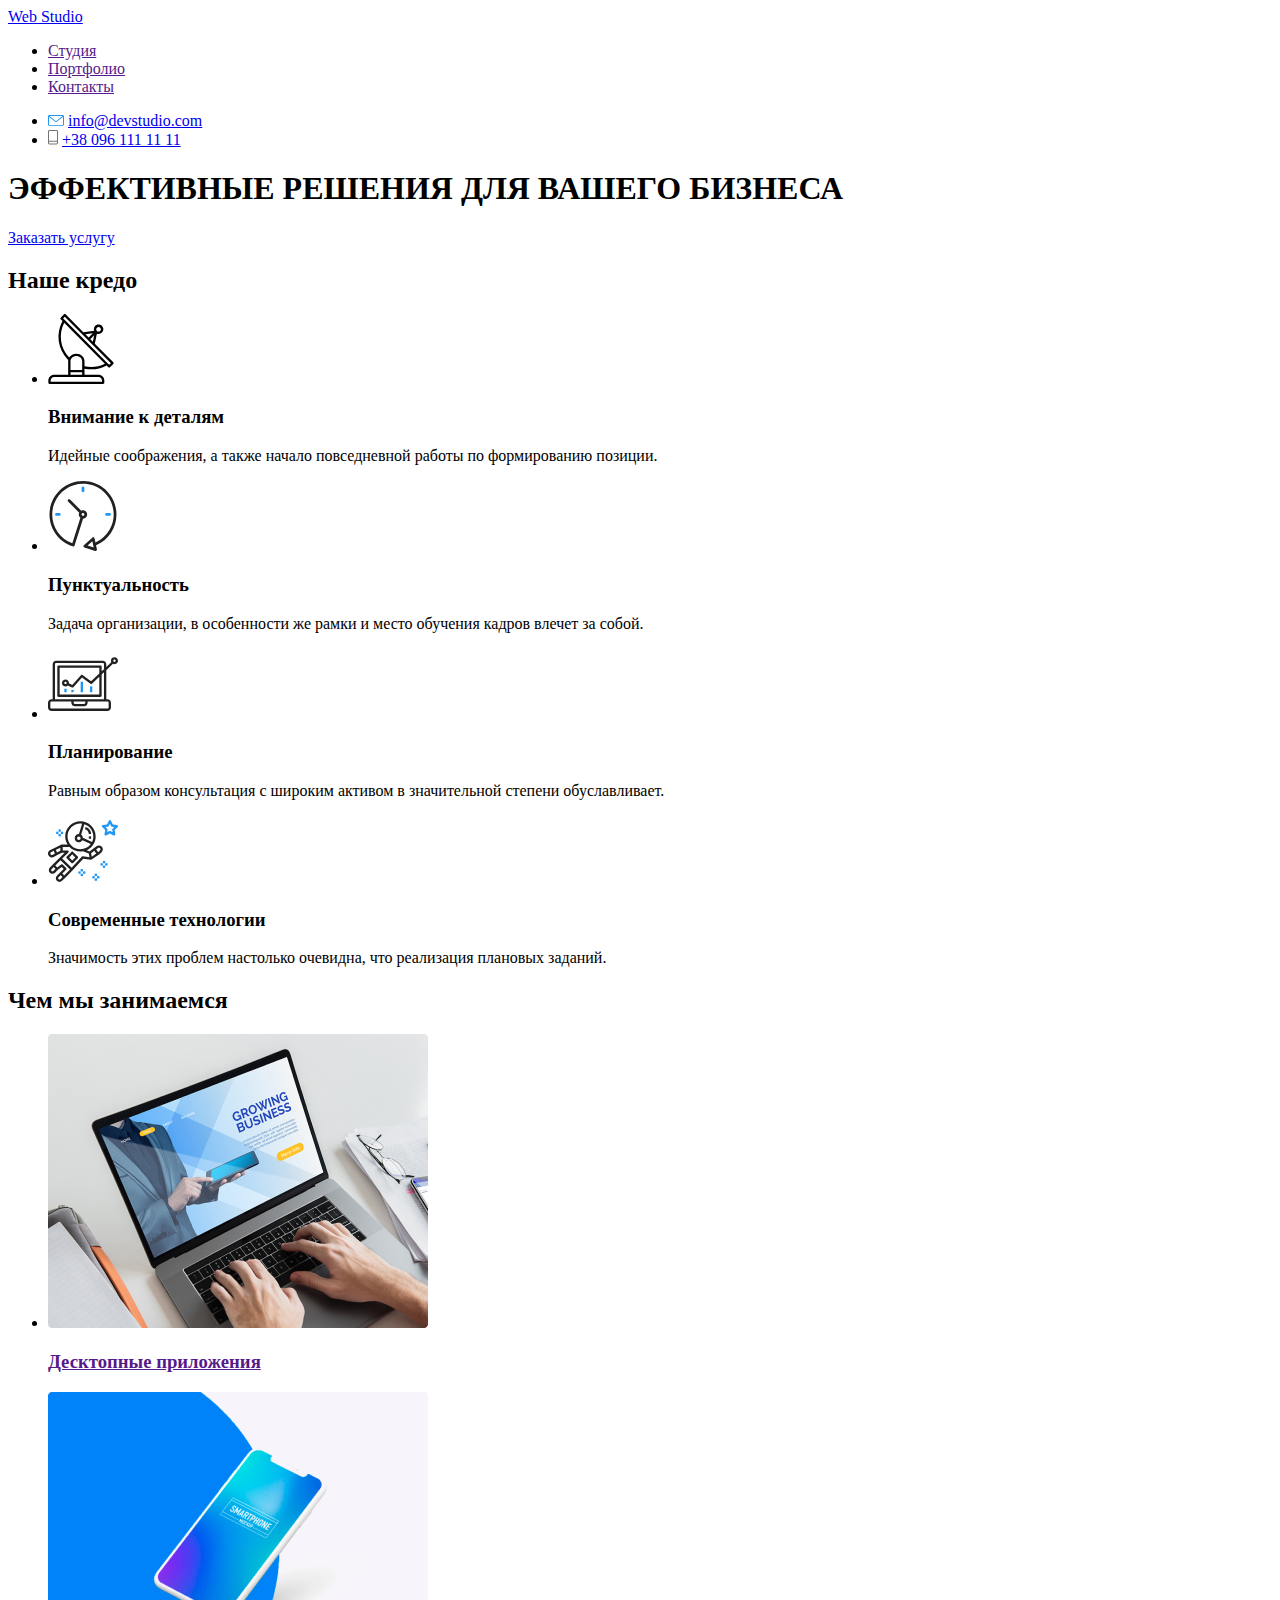
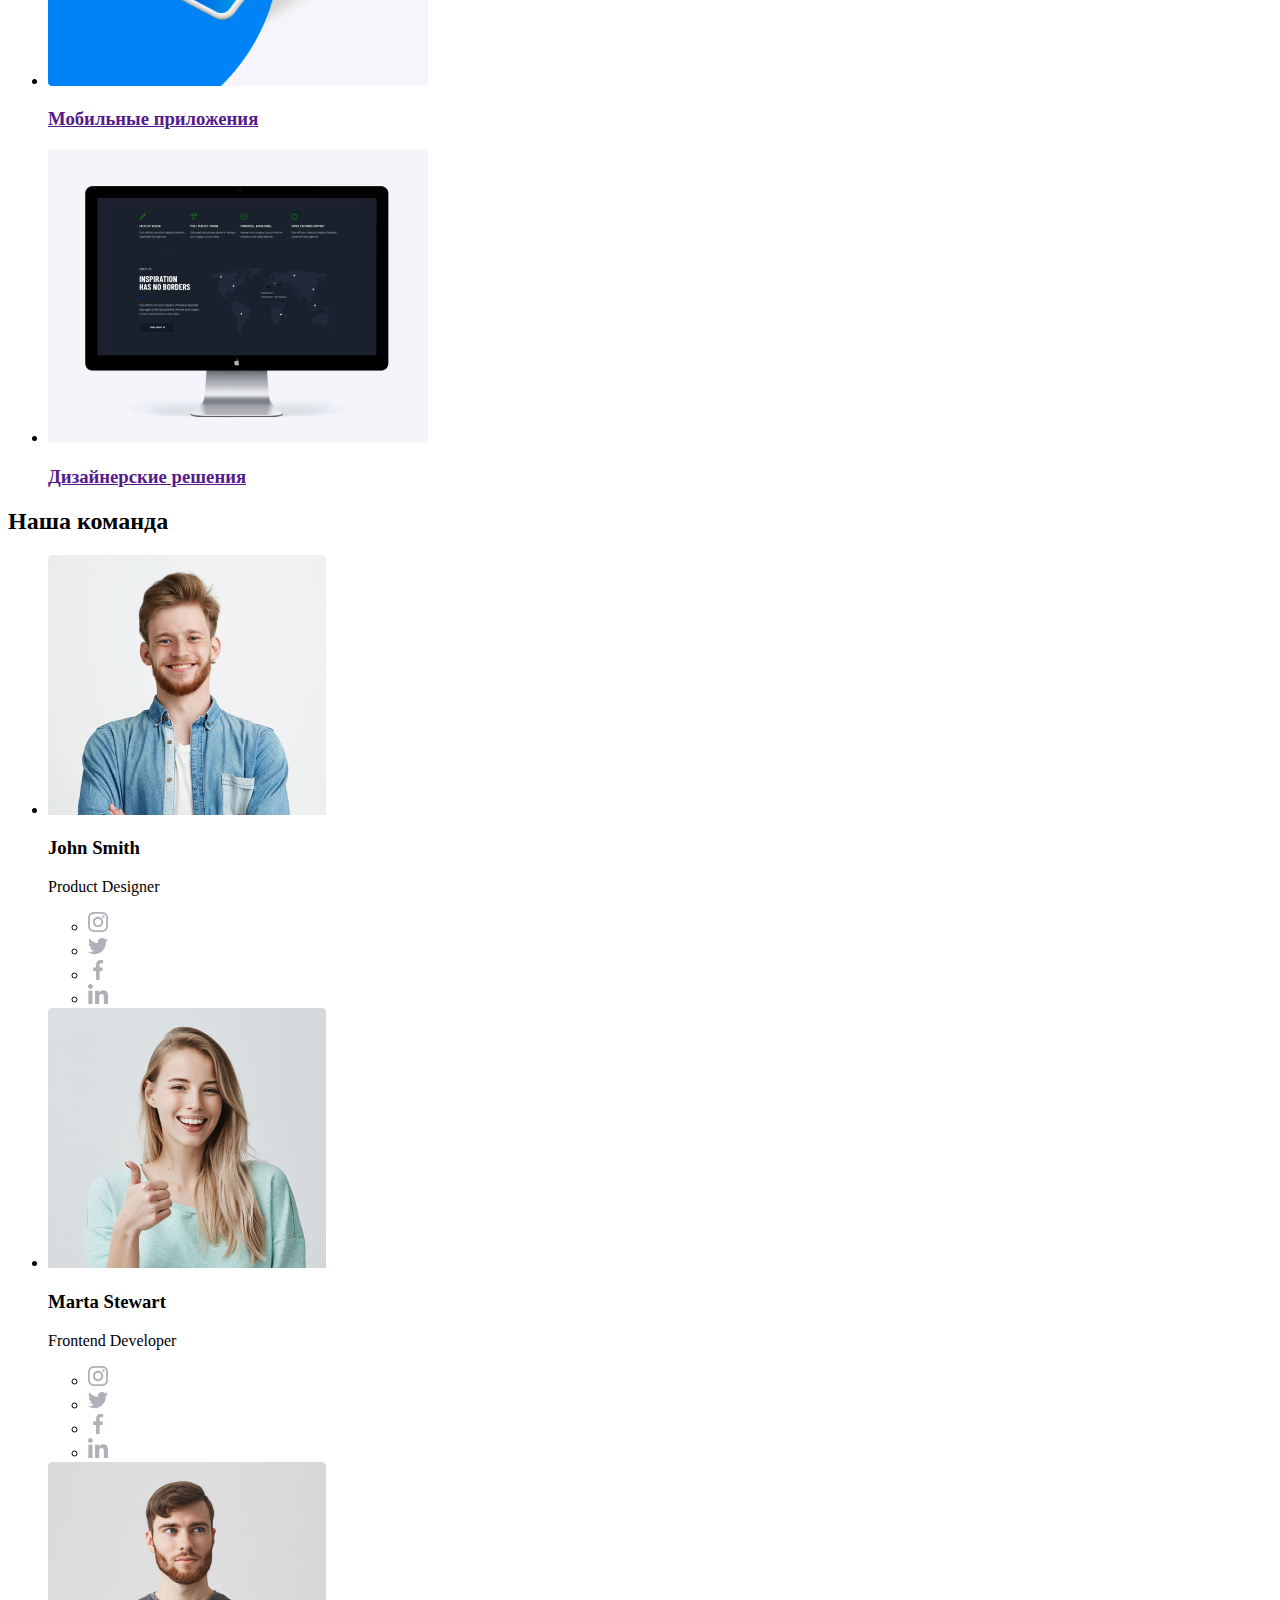
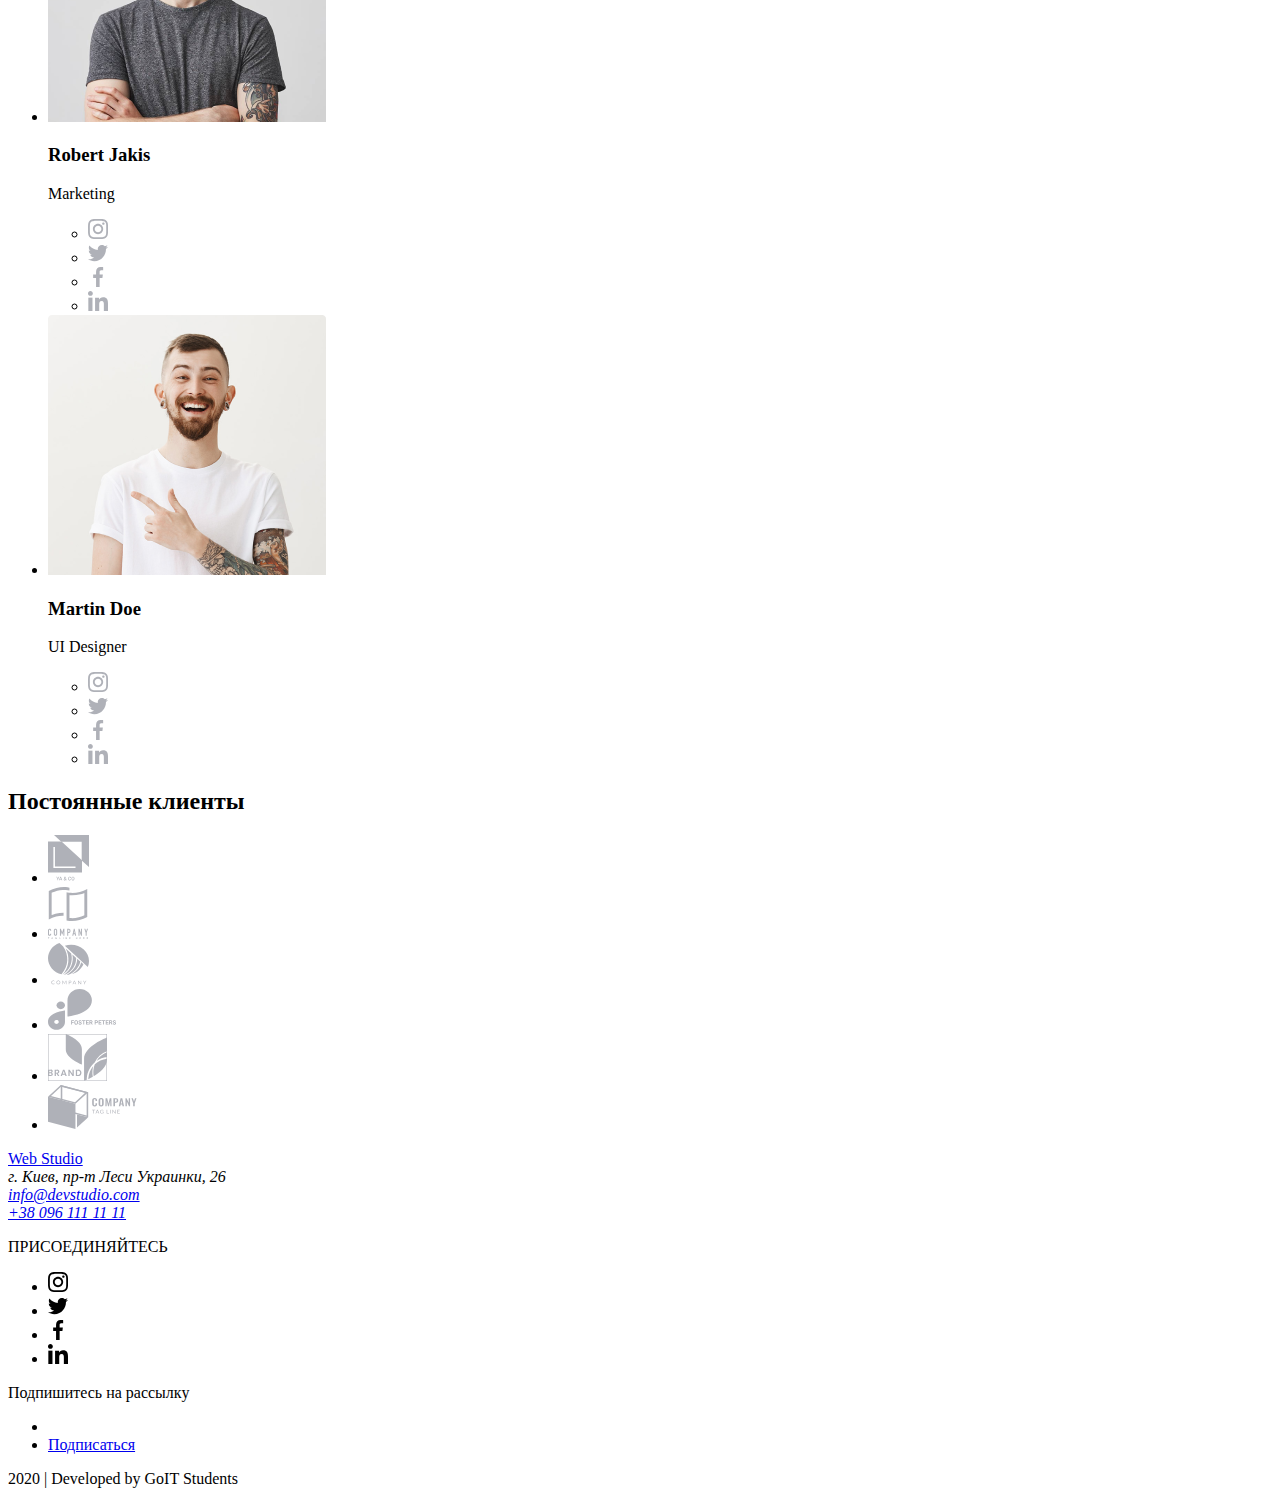
==== index.html @ c12b347f "Перенес hw-01 в hw-02" ====
<!DOCTYPE html>
<html lang="ru">
  <head>
    <meta charset="UTF-8" />
    <meta name="viewport" content="width=device-width, initial-scale=1.0" />
    <title>Document</title>
  </head>
  <body>
    <header>
      <nav>
        <a href="index.html">Web Studio</a>
        <ul>
          <li><a href="">Студия</a></li>
          <li><a href="">Портфолио</a></li>
          <li><a href="">Контакты</a></li>
        </ul>
      </nav>
      <ul>
        <li>
          <img src="./images/envelope(hover).svg" alt="иконка письма" />
          <a href="mailto:info@devstudio.com"> info@devstudio.com</a>
        </li>
        <li>
          <img src="./images/vector.svg" alt="иконка смартфона" />
          <a href="tel:+380961111111">+38 096 111 11 11</a>
        </li>
      </ul>
    </header>
    <main>
      <div>
        <section>
          <h1>ЭФФЕКТИВНЫЕ РЕШЕНИЯ ДЛЯ ВАШЕГО БИЗНЕСА</h1>
          <a href="https://google.com/">Заказать услугу</a>
        </section>
      </div>
      <section>
        <h2>Наше кредо</h2>
        <ul>
          <li>
            <img src="./images/antena.svg" alt="антена" />
            <h3>Внимание к деталям</h3>
            <p>
              Идейные соображения, а также начало повседневной работы по
              формированию позиции.
            </p>
          </li>
          <li>
            <img src="./images/clock1.svg" alt="часы" />
            <h3>Пунктуальность</h3>
            <p>
              Задача организации, в особенности же рамки и место обучения кадров
              влечет за собой.
            </p>
          </li>
          <li>
            <img src="./images/diagram1.svg" alt="компьютер" />
            <h3>Планирование</h3>
            <p>
              Равным образом консультация с широким активом в значительной
              степени обуславливает.
            </p>
          </li>
          <li>
            <img src="./images/astronaut1.svg" alt="астронавт" />
            <h3>Современные технологии</h3>
            <p>
              Значимость этих проблем настолько очевидна, что реализация
              плановых заданий.
            </p>
          </li>
        </ul>
      </section>
      <section>
        <h2>Чем мы занимаемся</h2>
        <ul>
          <li>
            <a href=""
              ><img src="./images/desktop.png" alt="Десктопные приложения" />
              <h3>Десктопные приложения</h3></a
            >
          </li>
          <li>
            <a href=""
              ><img src="./images/mobile.png" alt="Мобильные приложения" />
              <h3>Мобильные приложения</h3></a
            >
          </li>
          <li>
            <a href=""
              ><img src="./images/design.png" alt="Дизайнерские решения" />
              <h3>Дизайнерские решения</h3></a
            >
          </li>
        </ul>
      </section>
      <section>
        <h2>Наша команда</h2>
        <ul>
          <li>
            <img src="./images/JohnSmith.png" alt="John Smith" />
            <h3>John Smith</h3>
            <p>Product Designer</p>
            <ul>
              <li>
                <a href=""
                  ><img src="./images/sm/instagram1.svg" alt="instagram"
                /></a>
              </li>
              <li>
                <a href=""
                  ><img src="./images/sm/twitter1.svg" alt="twitter"
                /></a>
              </li>
              <li>
                <a href=""
                  ><img src="./images/sm/facebook1.svg" alt="facebook"
                /></a>
              </li>
              <li>
                <a href=""
                  ><img src="./images/sm/linkedin1.svg" alt="linkedin"
                /></a>
              </li>
            </ul>
          </li>
          <li>
            <img src="./images/MartaStewart.png" alt="Marta Stewart" />
            <h3>Marta Stewart</h3>
            <p>Frontend Developer</p>
            <ul>
              <li>
                <a href=""
                  ><img src="./images/sm/instagram1.svg" alt="instagram"
                /></a>
              </li>
              <li>
                <a href=""
                  ><img src="./images/sm/twitter1.svg" alt="twitter"
                /></a>
              </li>
              <li>
                <a href=""
                  ><img src="./images/sm/facebook1.svg" alt="facebook"
                /></a>
              </li>
              <li>
                <a href=""
                  ><img src="./images/sm/linkedin1.svg" alt="linkedin"
                /></a>
              </li>
            </ul>
          </li>
          <li>
            <img src="./images/RobertJakis.png" alt="Robert Jakis" />
            <h3>Robert Jakis</h3>
            <p>Marketing</p>
            <ul>
              <li>
                <a href=""
                  ><img src="./images/sm/instagram1.svg" alt="instagram"
                /></a>
              </li>
              <li>
                <a href=""
                  ><img src="./images/sm/twitter1.svg" alt="twitter"
                /></a>
              </li>
              <li>
                <a href=""
                  ><img src="./images/sm/facebook1.svg" alt="facebook"
                /></a>
              </li>
              <li>
                <a href=""
                  ><img src="./images/sm/linkedin1.svg" alt="linkedin"
                /></a>
              </li>
            </ul>
          </li>
          <li>
            <img src="./images/MartinDoe.png" alt="Martin Doe" />
            <h3>Martin Doe</h3>
            <p>UI Designer</p>
            <ul>
              <li>
                <a href=""
                  ><img src="./images/sm/instagram1.svg" alt="instagram"
                /></a>
              </li>
              <li>
                <a href=""
                  ><img src="./images/sm/twitter1.svg" alt="twitter"
                /></a>
              </li>
              <li>
                <a href=""
                  ><img src="./images/sm/facebook1.svg" alt="facebook"
                /></a>
              </li>
              <li>
                <a href=""
                  ><img src="./images/sm/linkedin1.svg" alt="linkedin"
                /></a>
              </li>
            </ul>
          </li>
        </ul>
      </section>
      <section>
        <h2>Постоянные клиенты</h2>
        <ul>
          <li>
            <a href=""
              ><img src="./images/clients/logo1.svg" alt="YA & CO"
            /></a>
          </li>
          <li>
            <a href=""
              ><img src="./images/clients/logo2.svg" alt="COMPANY"
            /></a>
          </li>
          <li>
            <a href=""
              ><img src="./images/clients/logo3.svg" alt="COMPANY 2"
            /></a>
          </li>
          <li>
            <a href=""
              ><img src="./images/clients/logo4.svg" alt="FOSTER PETERS"
            /></a>
          </li>
          <li>
            <a href=""><img src="./images/clients/logo5.svg" alt="BRAND" /></a>
          </li>
          <li>
            <a href=""
              ><img src="./images/clients/logo6.svg" alt="COMPANY 3"
            /></a>
          </li>
        </ul>
      </section>
    </main>
    <footer>
      <a href="index.html">Web Studio</a>
      <address>
        г. Киев, пр-т Леси Украинки, 26 <br />
        <a href="mailto:info@devstudio.com">info@devstudio.com </a><br />
        <a href="tel:+380961111111">+38 096 111 11 11</a>
      </address>

      <p>ПРИСОЕДИНЯЙТЕСЬ</p>
      <ul>
        <li>
          <a href=""
            ><img src="./images/sm/instagram2.svg" alt="instagram"
          /></a>
        </li>
        <li>
          <a href=""><img src="./images/sm/twitter2.svg" alt="twitter" /></a>
        </li>
        <li>
          <a href=""><img src="./images/sm/facebook2.svg" alt="facebook" /></a>
        </li>
        <li>
          <a href=""><img src="./images/sm/linkedin2.svg" alt="linkedin" /></a>
        </li>
      </ul>

      <p>Подпишитесь на рассылку</p>
      <ul>
        <li></li>
        <li><a href="https://google.com/">Подписаться</a></li>
      </ul>
      <p>2020 | Developed by GoIT Students</p>
    </footer>
  </body>
</html>
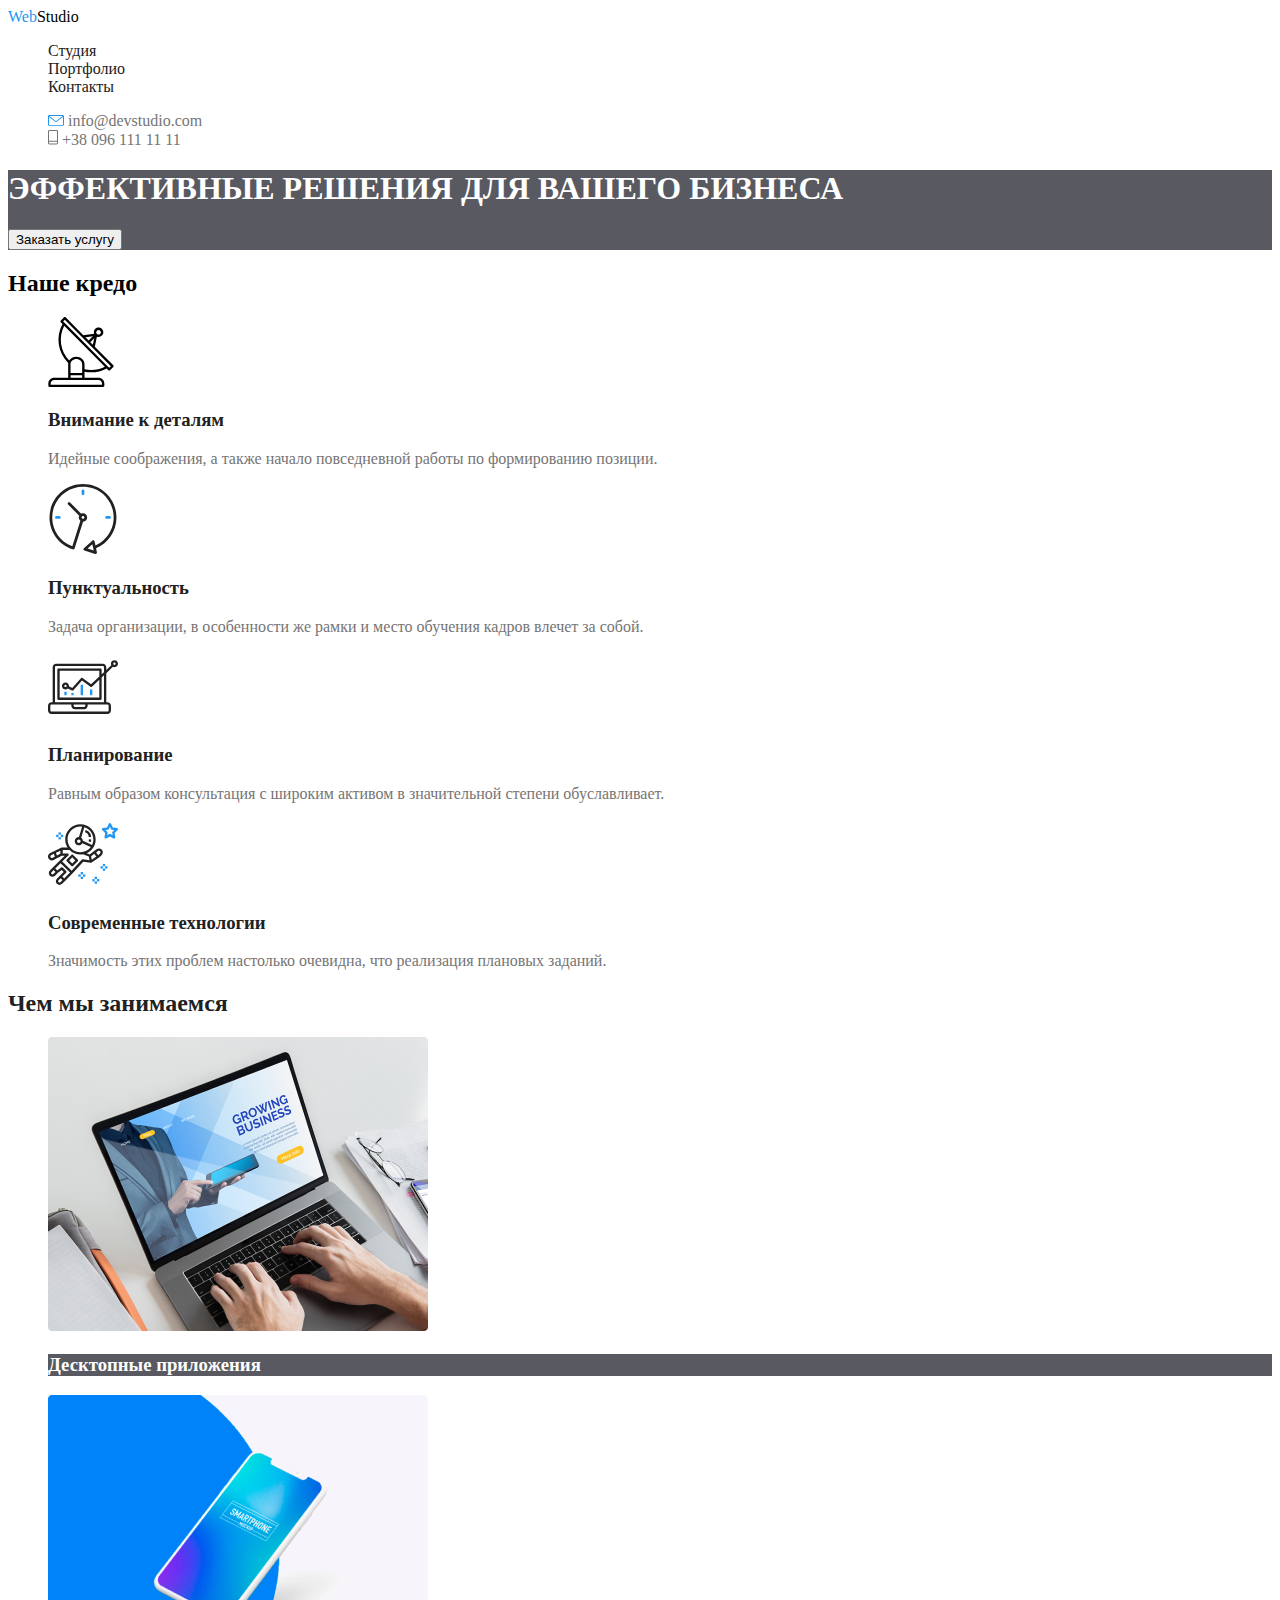
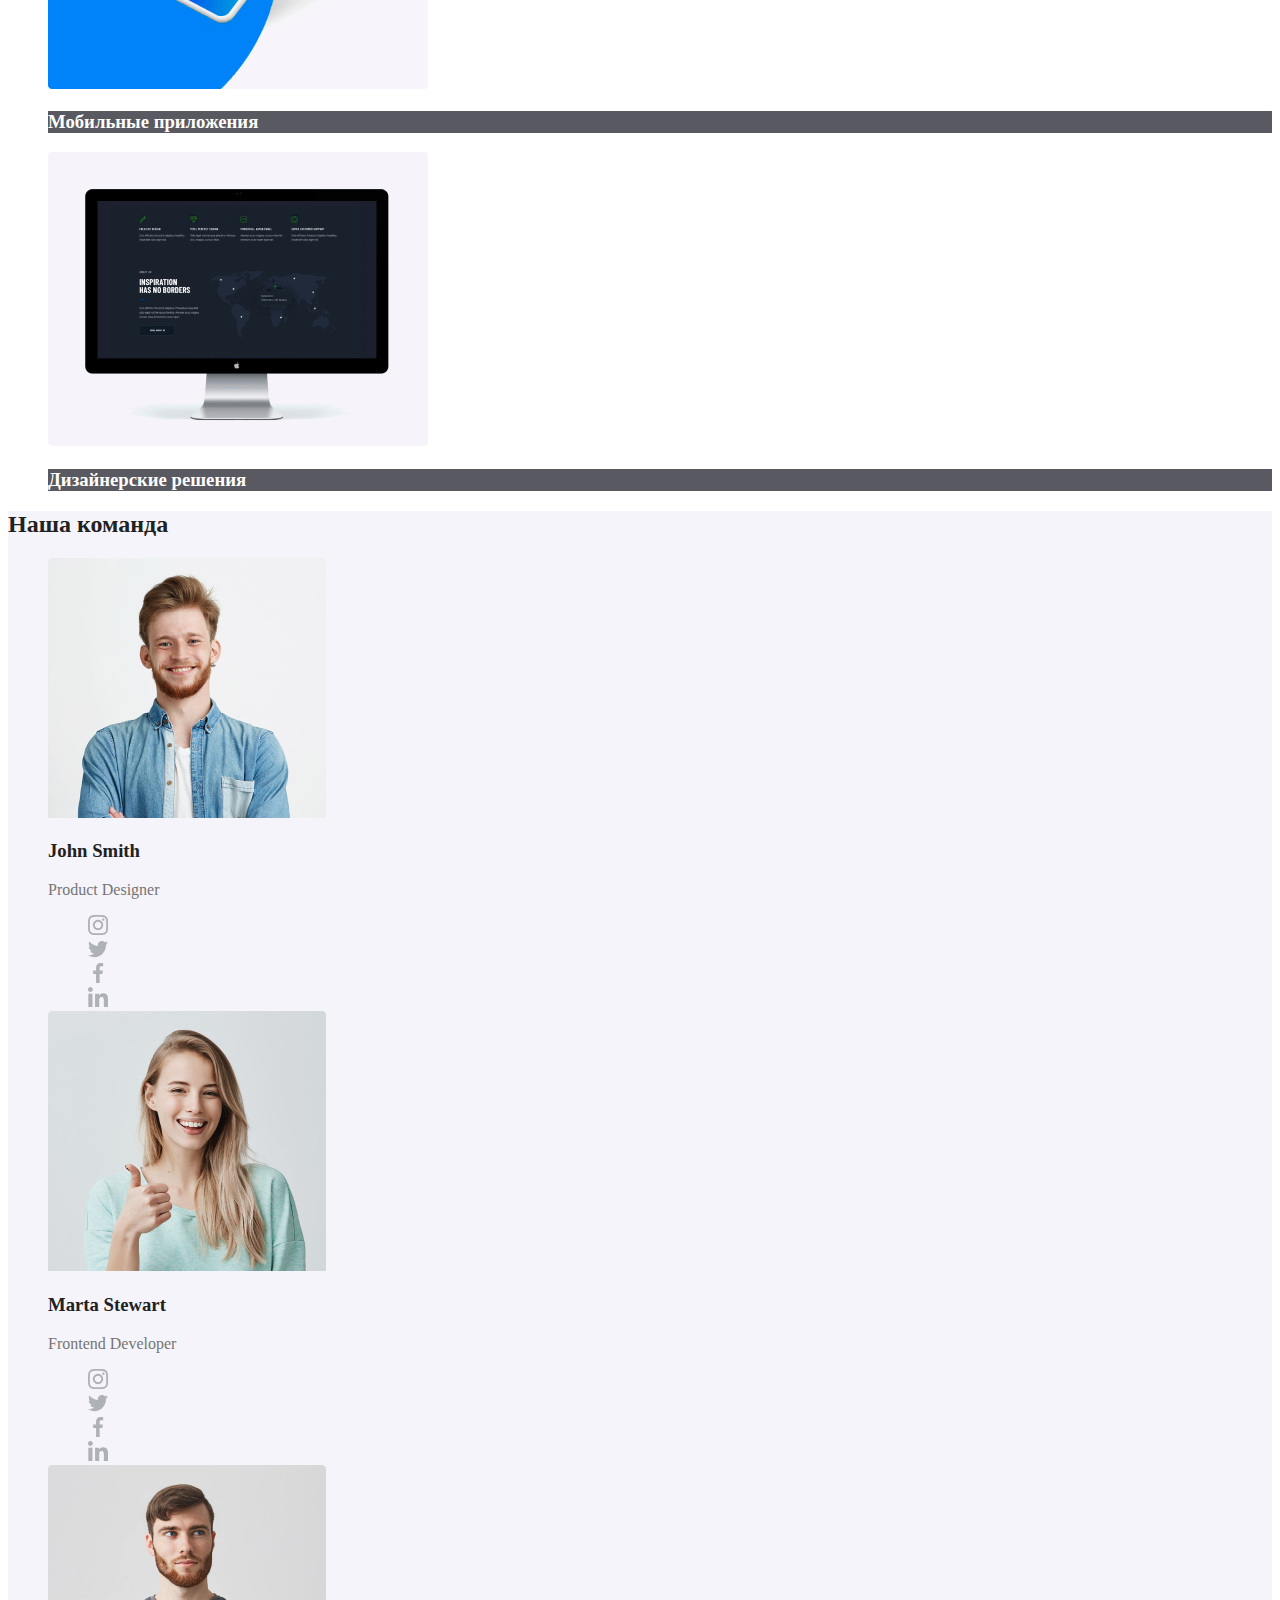
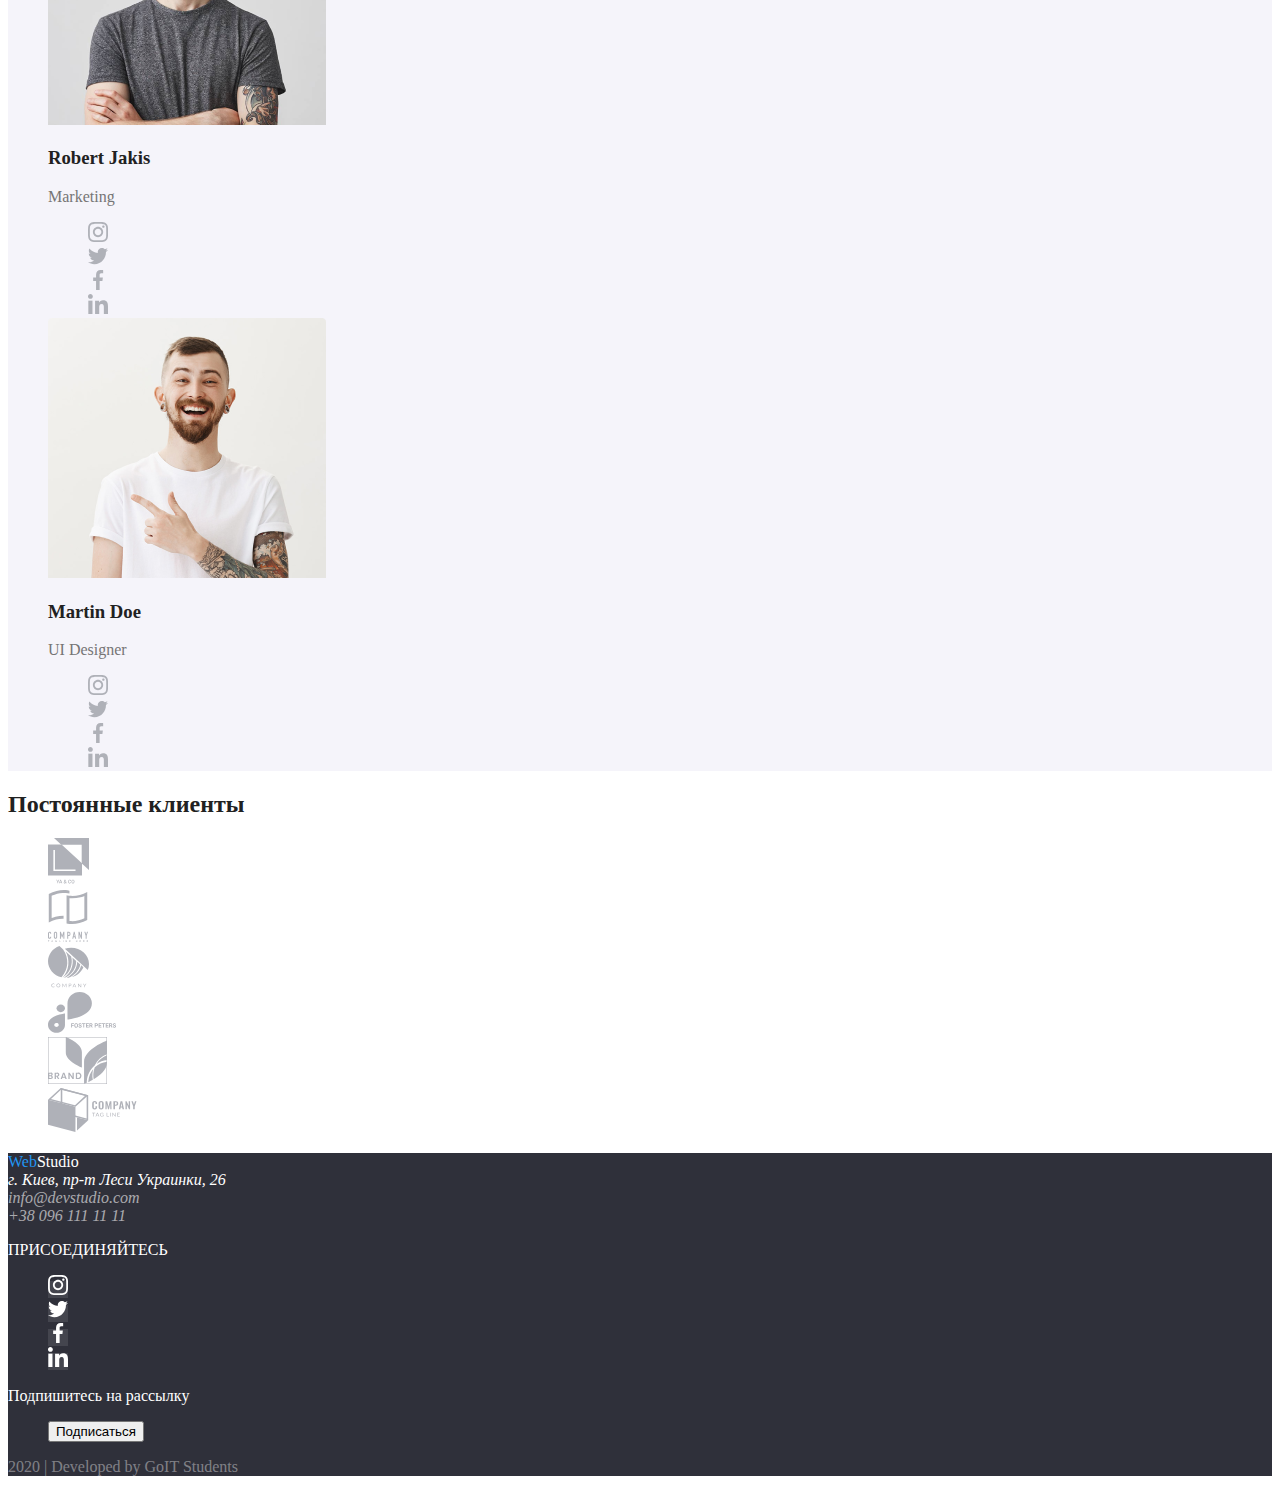
==== commit e10ecac0: "hw-02" ====
--- a/index.html
+++ b/index.html
@@ -3,275 +3,259 @@
   <head>
     <meta charset="UTF-8" />
     <meta name="viewport" content="width=device-width, initial-scale=1.0" />
-    <title>Document</title>
+    <title>WebStudio</title>
+    <link rel="stylesheet" href="./css/styles.css" />
   </head>
   <body>
-    <header>
-      <nav>
-        <a href="index.html">Web Studio</a>
-        <ul>
-          <li><a href="">Студия</a></li>
-          <li><a href="">Портфолио</a></li>
-          <li><a href="">Контакты</a></li>
+    <!-- Шапка сайта -->
+    <header class="header">
+      <nav class="nav">
+        <a href="index.html" class="logo"><span class="logo-text">Web</span>Studio</a>
+        <ul class="nav">
+          <li><a class="nav-link" href="./index.html">Студия</a></li>
+          <li><a class="nav-link" href="./portfolio.html">Портфолио</a></li>
+          <li><a class="nav-link" href="">Контакты</a></li>
         </ul>
       </nav>
-      <ul>
+      <ul class="contacts">
         <li>
           <img src="./images/envelope(hover).svg" alt="иконка письма" />
-          <a href="mailto:info@devstudio.com"> info@devstudio.com</a>
+          <a class="contacts-text" href="mailto:info@devstudio.com"> info@devstudio.com</a>
         </li>
         <li>
           <img src="./images/vector.svg" alt="иконка смартфона" />
-          <a href="tel:+380961111111">+38 096 111 11 11</a>
+          <a class="contacts-text" href="tel:+380961111111">+38 096 111 11 11</a>
         </li>
       </ul>
     </header>
+    <!-- Основное -->
     <main>
+      <!-- Герой -->
       <div>
-        <section>
-          <h1>ЭФФЕКТИВНЫЕ РЕШЕНИЯ ДЛЯ ВАШЕГО БИЗНЕСА</h1>
-          <a href="https://google.com/">Заказать услугу</a>
+        <section class="hero">
+          <h1 class="hero-title">ЭФФЕКТИВНЫЕ РЕШЕНИЯ ДЛЯ ВАШЕГО БИЗНЕСА</h1>
+          <a href="mailto:info@devstudio.com" class="primarybutton"></a>
+          <button>Заказать услугу</button>
         </section>
       </div>
-      <section>
-        <h2>Наше кредо</h2>
-        <ul>
-          <li>
-            <img src="./images/antena.svg" alt="антена" />
-            <h3>Внимание к деталям</h3>
-            <p>
-              Идейные соображения, а также начало повседневной работы по
-              формированию позиции.
-            </p>
-          </li>
-          <li>
-            <img src="./images/clock1.svg" alt="часы" />
-            <h3>Пунктуальность</h3>
-            <p>
-              Задача организации, в особенности же рамки и место обучения кадров
-              влечет за собой.
-            </p>
-          </li>
-          <li>
-            <img src="./images/diagram1.svg" alt="компьютер" />
-            <h3>Планирование</h3>
-            <p>
-              Равным образом консультация с широким активом в значительной
-              степени обуславливает.
-            </p>
-          </li>
-          <li>
-            <img src="./images/astronaut1.svg" alt="астронавт" />
-            <h3>Современные технологии</h3>
-            <p>
-              Значимость этих проблем настолько очевидна, что реализация
-              плановых заданий.
-            </p>
-          </li>
-        </ul>
-      </section>
-      <section>
-        <h2>Чем мы занимаемся</h2>
+      <!-- Наше кредо -->
+      <section class="creed">
+        <h2 class="creed-title">Наше кредо</h2>
+        <ul>
+          <li>
+            <img src="./images/index/creed/antena.svg" alt="антена" />
+            <h3 class="creed-titles">Внимание к деталям</h3>
+            <p class="creed-text">
+              Идейные соображения, а также начало повседневной работы по формированию позиции.
+            </p>
+          </li>
+          <li>
+            <img src="./images/index/creed/clock1.svg" alt="часы" />
+            <h3 class="creed-titles">Пунктуальность</h3>
+            <p class="creed-text">
+              Задача организации, в особенности же рамки и место обучения кадров влечет за собой.
+            </p>
+          </li>
+          <li>
+            <img src="./images/index/creed/diagram1.svg" alt="компьютер" />
+            <h3 class="creed-titles">Планирование</h3>
+            <p class="creed-text">
+              Равным образом консультация с широким активом в значительной степени обуславливает.
+            </p>
+          </li>
+          <li>
+            <img src="./images/index/creed/astronaut1.svg" alt="астронавт" />
+            <h3 class="creed-titles">Современные технологии</h3>
+            <p class="creed-text">
+              Значимость этих проблем настолько очевидна, что реализация плановых заданий.
+            </p>
+          </li>
+        </ul>
+      </section>
+      <!-- Чем мы занимаемся -->
+      <section class="work">
+        <h2 class="work-title">Чем мы занимаемся</h2>
         <ul>
           <li>
             <a href=""
-              ><img src="./images/desktop.png" alt="Десктопные приложения" />
-              <h3>Десктопные приложения</h3></a
+              ><img src="./images/index/work/desktop.png" alt="Десктопные приложения" />
+              <h3 class="work-titles">Десктопные приложения</h3></a
             >
           </li>
           <li>
             <a href=""
-              ><img src="./images/mobile.png" alt="Мобильные приложения" />
-              <h3>Мобильные приложения</h3></a
+              ><img src="./images/index/work/mobile.png" alt="Мобильные приложения" />
+              <h3 class="work-titles">Мобильные приложения</h3></a
             >
           </li>
           <li>
             <a href=""
-              ><img src="./images/design.png" alt="Дизайнерские решения" />
-              <h3>Дизайнерские решения</h3></a
+              ><img src="./images/index/work/design.png" alt="Дизайнерские решения" />
+              <h3 class="work-titles">Дизайнерские решения</h3></a
             >
           </li>
         </ul>
       </section>
-      <section>
-        <h2>Наша команда</h2>
-        <ul>
-          <li>
-            <img src="./images/JohnSmith.png" alt="John Smith" />
-            <h3>John Smith</h3>
-            <p>Product Designer</p>
-            <ul>
-              <li>
-                <a href=""
-                  ><img src="./images/sm/instagram1.svg" alt="instagram"
-                /></a>
-              </li>
-              <li>
-                <a href=""
-                  ><img src="./images/sm/twitter1.svg" alt="twitter"
-                /></a>
-              </li>
-              <li>
-                <a href=""
-                  ><img src="./images/sm/facebook1.svg" alt="facebook"
-                /></a>
-              </li>
-              <li>
-                <a href=""
-                  ><img src="./images/sm/linkedin1.svg" alt="linkedin"
-                /></a>
-              </li>
-            </ul>
-          </li>
-          <li>
-            <img src="./images/MartaStewart.png" alt="Marta Stewart" />
-            <h3>Marta Stewart</h3>
-            <p>Frontend Developer</p>
-            <ul>
-              <li>
-                <a href=""
-                  ><img src="./images/sm/instagram1.svg" alt="instagram"
-                /></a>
-              </li>
-              <li>
-                <a href=""
-                  ><img src="./images/sm/twitter1.svg" alt="twitter"
-                /></a>
-              </li>
-              <li>
-                <a href=""
-                  ><img src="./images/sm/facebook1.svg" alt="facebook"
-                /></a>
-              </li>
-              <li>
-                <a href=""
-                  ><img src="./images/sm/linkedin1.svg" alt="linkedin"
-                /></a>
-              </li>
-            </ul>
-          </li>
-          <li>
-            <img src="./images/RobertJakis.png" alt="Robert Jakis" />
-            <h3>Robert Jakis</h3>
-            <p>Marketing</p>
-            <ul>
-              <li>
-                <a href=""
-                  ><img src="./images/sm/instagram1.svg" alt="instagram"
-                /></a>
-              </li>
-              <li>
-                <a href=""
-                  ><img src="./images/sm/twitter1.svg" alt="twitter"
-                /></a>
-              </li>
-              <li>
-                <a href=""
-                  ><img src="./images/sm/facebook1.svg" alt="facebook"
-                /></a>
-              </li>
-              <li>
-                <a href=""
-                  ><img src="./images/sm/linkedin1.svg" alt="linkedin"
-                /></a>
-              </li>
-            </ul>
-          </li>
-          <li>
-            <img src="./images/MartinDoe.png" alt="Martin Doe" />
-            <h3>Martin Doe</h3>
-            <p>UI Designer</p>
-            <ul>
-              <li>
-                <a href=""
-                  ><img src="./images/sm/instagram1.svg" alt="instagram"
-                /></a>
-              </li>
-              <li>
-                <a href=""
-                  ><img src="./images/sm/twitter1.svg" alt="twitter"
-                /></a>
-              </li>
-              <li>
-                <a href=""
-                  ><img src="./images/sm/facebook1.svg" alt="facebook"
-                /></a>
-              </li>
-              <li>
-                <a href=""
-                  ><img src="./images/sm/linkedin1.svg" alt="linkedin"
-                /></a>
-              </li>
-            </ul>
-          </li>
-        </ul>
-      </section>
-      <section>
-        <h2>Постоянные клиенты</h2>
-        <ul>
-          <li>
-            <a href=""
-              ><img src="./images/clients/logo1.svg" alt="YA & CO"
-            /></a>
-          </li>
-          <li>
-            <a href=""
-              ><img src="./images/clients/logo2.svg" alt="COMPANY"
-            /></a>
-          </li>
-          <li>
-            <a href=""
-              ><img src="./images/clients/logo3.svg" alt="COMPANY 2"
-            /></a>
-          </li>
-          <li>
-            <a href=""
-              ><img src="./images/clients/logo4.svg" alt="FOSTER PETERS"
-            /></a>
-          </li>
-          <li>
-            <a href=""><img src="./images/clients/logo5.svg" alt="BRAND" /></a>
-          </li>
-          <li>
-            <a href=""
-              ><img src="./images/clients/logo6.svg" alt="COMPANY 3"
+      <!-- Команда -->
+      <section class="team">
+        <h2 class="team-title">Наша команда</h2>
+        <ul>
+          <li>
+            <img src="./images/index/team/john-smith.png" alt="John Smith" />
+            <h3 class="member">John Smith</h3>
+            <p class="member-role">Product Designer</p>
+            <ul>
+              <li>
+                <a href=""><img src="./images/socialmedia/instagram1.svg" alt="instagram" /></a>
+              </li>
+              <li>
+                <a href=""><img src="./images/socialmedia/twitter1.svg" alt="twitter" /></a>
+              </li>
+              <li>
+                <a href=""><img src="./images/socialmedia/facebook1.svg" alt="facebook" /></a>
+              </li>
+              <li>
+                <a href=""><img src="./images/socialmedia/linkedin1.svg" alt="linkedin" /></a>
+              </li>
+            </ul>
+          </li>
+          <li>
+            <img src="./images/index/team/marta-stewart.png" alt="Marta Stewart" />
+            <h3 class="member">Marta Stewart</h3>
+            <p class="member-role">Frontend Developer</p>
+            <ul>
+              <li>
+                <a href=""><img src="./images/socialmedia/instagram1.svg" alt="instagram" /></a>
+              </li>
+              <li>
+                <a href=""><img src="./images/socialmedia/twitter1.svg" alt="twitter" /></a>
+              </li>
+              <li>
+                <a href=""><img src="./images/socialmedia/facebook1.svg" alt="facebook" /></a>
+              </li>
+              <li>
+                <a href=""><img src="./images/socialmedia/linkedin1.svg" alt="linkedin" /></a>
+              </li>
+            </ul>
+          </li>
+          <li>
+            <img src="./images/index/team/robert-jakis.png" alt="Robert Jakis" />
+            <h3 class="member">Robert Jakis</h3>
+            <p class="member-role">Marketing</p>
+            <ul>
+              <li>
+                <a href=""><img src="./images/socialmedia/instagram1.svg" alt="instagram" /></a>
+              </li>
+              <li>
+                <a href=""><img src="./images/socialmedia/twitter1.svg" alt="twitter" /></a>
+              </li>
+              <li>
+                <a href=""><img src="./images/socialmedia/facebook1.svg" alt="facebook" /></a>
+              </li>
+              <li>
+                <a href=""><img src="./images/socialmedia/linkedin1.svg" alt="linkedin" /></a>
+              </li>
+            </ul>
+          </li>
+          <li>
+            <img src="./images/index/team/martin-doe.png" alt="Martin Doe" />
+            <h3 class="member">Martin Doe</h3>
+            <p class="member-role">UI Designer</p>
+            <ul>
+              <li>
+                <a href=""><img src="./images/socialmedia/instagram1.svg" alt="instagram" /></a>
+              </li>
+              <li>
+                <a href=""><img src="./images/socialmedia/twitter1.svg" alt="twitter" /></a>
+              </li>
+              <li>
+                <a href=""><img src="./images/socialmedia/facebook1.svg" alt="facebook" /></a>
+              </li>
+              <li>
+                <a href=""><img src="./images/socialmedia/linkedin1.svg" alt="linkedin" /></a>
+              </li>
+            </ul>
+          </li>
+        </ul>
+      </section>
+      <section class="clients">
+        <h2 class="clients-title">Постоянные клиенты</h2>
+        <ul>
+          <li>
+            <a href="" class="clients-company"
+              ><img src="./images/index/clients/logo1.svg" alt="YA & CO"
+            /></a>
+          </li>
+          <li>
+            <a href="" class="clients-company"
+              ><img src="./images/index/clients/logo2.svg" alt="COMPANY"
+            /></a>
+          </li>
+          <li>
+            <a href="" class="clients-company"
+              ><img src="./images/index/clients/logo3.svg" alt="COMPANY 2"
+            /></a>
+          </li>
+          <li>
+            <a href="" class="clients-company"
+              ><img src="./images/index/clients/logo4.svg" alt="FOSTER PETERS"
+            /></a>
+          </li>
+          <li>
+            <a href="" class="clients-company"
+              ><img src="./images/index/clients/logo5.svg" alt="BRAND"
+            /></a>
+          </li>
+          <li>
+            <a href="" class="clients-company"
+              ><img src="./images/index/clients/logo6.svg" alt="COMPANY 3"
             /></a>
           </li>
         </ul>
       </section>
     </main>
-    <footer>
-      <a href="index.html">Web Studio</a>
-      <address>
-        г. Киев, пр-т Леси Украинки, 26 <br />
-        <a href="mailto:info@devstudio.com">info@devstudio.com </a><br />
-        <a href="tel:+380961111111">+38 096 111 11 11</a>
+    <!-- Подвал -->
+    <footer class="footer">
+      <a href="index.html" class="logo-footer"><span class="logo-text">Web</span>Studio</a>
+      <address class="address">
+        <span class="address-location">г. Киев, пр-т Леси Украинки, 26</span><br />
+        <a class="address-text" href="mailto:info@devstudio.com">info@devstudio.com </a><br />
+        <a class="address-text" href="tel:+380961111111">+38 096 111 11 11</a>
       </address>
 
-      <p>ПРИСОЕДИНЯЙТЕСЬ</p>
+      <p class="footer-titles">ПРИСОЕДИНЯЙТЕСЬ</p>
       <ul>
         <li>
-          <a href=""
-            ><img src="./images/sm/instagram2.svg" alt="instagram"
-          /></a>
-        </li>
-        <li>
-          <a href=""><img src="./images/sm/twitter2.svg" alt="twitter" /></a>
-        </li>
-        <li>
-          <a href=""><img src="./images/sm/facebook2.svg" alt="facebook" /></a>
-        </li>
-        <li>
-          <a href=""><img src="./images/sm/linkedin2.svg" alt="linkedin" /></a>
+          <a href="" class="sm-links-footer"
+            ><img src="./images/socialmedia/instagram2.svg" alt="instagram"
+          /></a>
+        </li>
+        <li>
+          <a href="" class="sm-links-footer"
+            ><img src="./images/socialmedia/twitter2.svg" alt="twitter"
+          /></a>
+        </li>
+        <li>
+          <a href="" class="sm-links-footer"
+            ><img src="./images/socialmedia/facebook2.svg" alt="facebook"
+          /></a>
+        </li>
+        <li>
+          <a href="" class="sm-links-footer"
+            ><img src="./images/socialmedia/linkedin2.svg" alt="linkedin"
+          /></a>
         </li>
       </ul>
 
-      <p>Подпишитесь на рассылку</p>
+      <p class="footer-titles">Подпишитесь на рассылку</p>
       <ul>
         <li></li>
-        <li><a href="https://google.com/">Подписаться</a></li>
+        <li>
+          <a href="mailto:info@devstudio.com" class="primarybutton"></a>
+          <button>Подписаться</button>
+        </li>
       </ul>
-      <p>2020 | Developed by GoIT Students</p>
+      <p class="dev-by">2020 | Developed by GoIT Students</p>
     </footer>
   </body>
 </html>
--- a/css/styles.css
+++ b/css/styles.css
@@ -0,0 +1,183 @@
+:root {
+  --primary-text-color: #212121;
+  --secondary-text-color: #757575;
+  --focus-color: #2196f3;
+  --footer-bg-color: #2f303a;
+  --main-bg-color: rgba(47, 48, 58, 0.8);
+}
+
+/* чорный основной #212121
+полностью черный #000000 
+второй серый #757575
+белый основной #ffffff
+синий фокус #2196F3 
+подвал #2f303a */
+
+body {
+  background-color: #ffffff;
+}
+
+a {
+  text-decoration: none;
+}
+
+ul {
+  list-style-type: none;
+}
+
+/* ШАПКА!!! */
+.logo {
+  color: #000000;
+}
+
+.logo-text {
+  color: var(--focus-color);
+}
+
+.nav-link {
+  color: var(--primary-text-color);
+}
+
+.nav-link:focus,
+.nav-link:hover {
+  color: var(--focus-color);
+}
+
+.contacts-text {
+  color: var(--secondary-text-color);
+}
+
+.contacts-text:focus,
+.contacts-text:hover {
+  color: var(--focus-color);
+}
+
+/* ОСНОВНОЕ!!! */
+.hero {
+  background-color: rgba(47, 48, 58, 0.8);
+}
+
+.hero-title {
+  color: #ffffff;
+}
+
+.primarybutton {
+  color: #ffffff;
+}
+
+/* .creed {
+} */
+
+/* .creed-title {
+  color: #212121;
+} */
+
+.creed-titles {
+  color: var(--primary-text-color);
+}
+
+.creed-text {
+  color: var(--secondary-text-color);
+}
+
+/* .work {
+} */
+
+.work-title {
+  color: var(--primary-text-color);
+}
+
+.work-titles {
+  color: #ffffff;
+  background-color: rgba(47, 48, 58, 0.8);
+}
+
+.team {
+  background-color: #f5f4fa;
+}
+
+.team-title {
+  color: var(--primary-text-color);
+}
+
+.member {
+  color: var(--primary-text-color);
+}
+
+.member-role {
+  color: var(--secondary-text-color);
+}
+
+/* .clients {
+} */
+
+.clients-title {
+  color: var(--primary-text-color);
+}
+
+/* .clients-company {
+} */
+
+/* ПОДВАЛ!!! */
+.footer {
+  background-color: #2f303a;
+}
+
+.logo-footer {
+  color: #ffffff;
+}
+
+/* .address {
+} */
+
+.address-location {
+  color: #ffffff;
+}
+
+.address-text {
+  color: rgba(255, 255, 255, 0.6);
+}
+
+.link-adress {
+  color: rgba(255, 255, 255, 0.6);
+}
+
+.footer-titles {
+  color: #ffffff;
+}
+
+.sm-links-footer {
+  background-color: rgba(255, 255, 255, 0.1);
+}
+
+.dev-by {
+  color: rgba(255, 255, 255, 0.4);
+}
+
+/* PORTFOLIO */
+
+/* .portfolio {
+} */
+
+/* .portfolio-title {
+} */
+
+.portfolio-nav {
+  color: var(--primary-text-color);
+}
+
+.portfolio-nav-item {
+}
+
+.portfolio-nav-item:focus,
+.portfolio-nav-item:hover {
+  color: var(--focus-color);
+}
+
+.project-title {
+  color: var(--primary-text-color);
+}
+
+.project-type {
+  color: var(--secondary-text-color);
+}
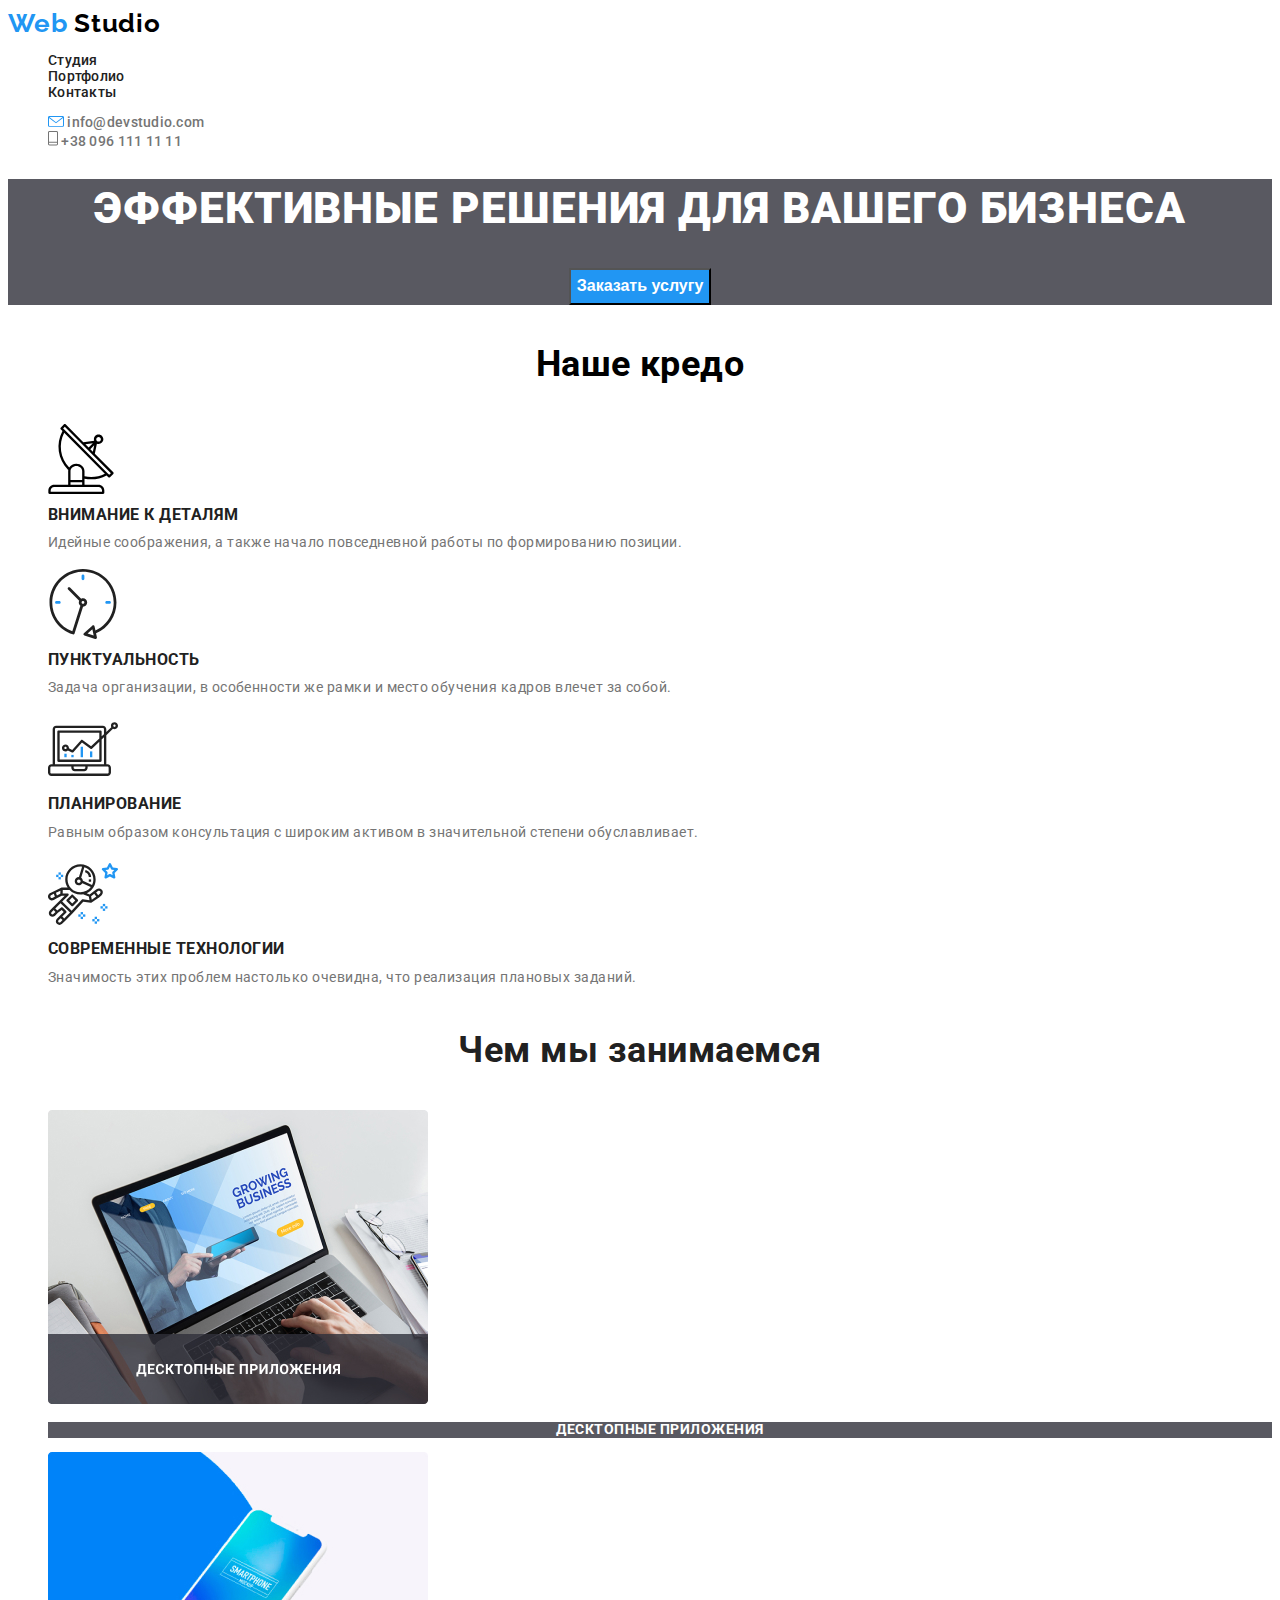
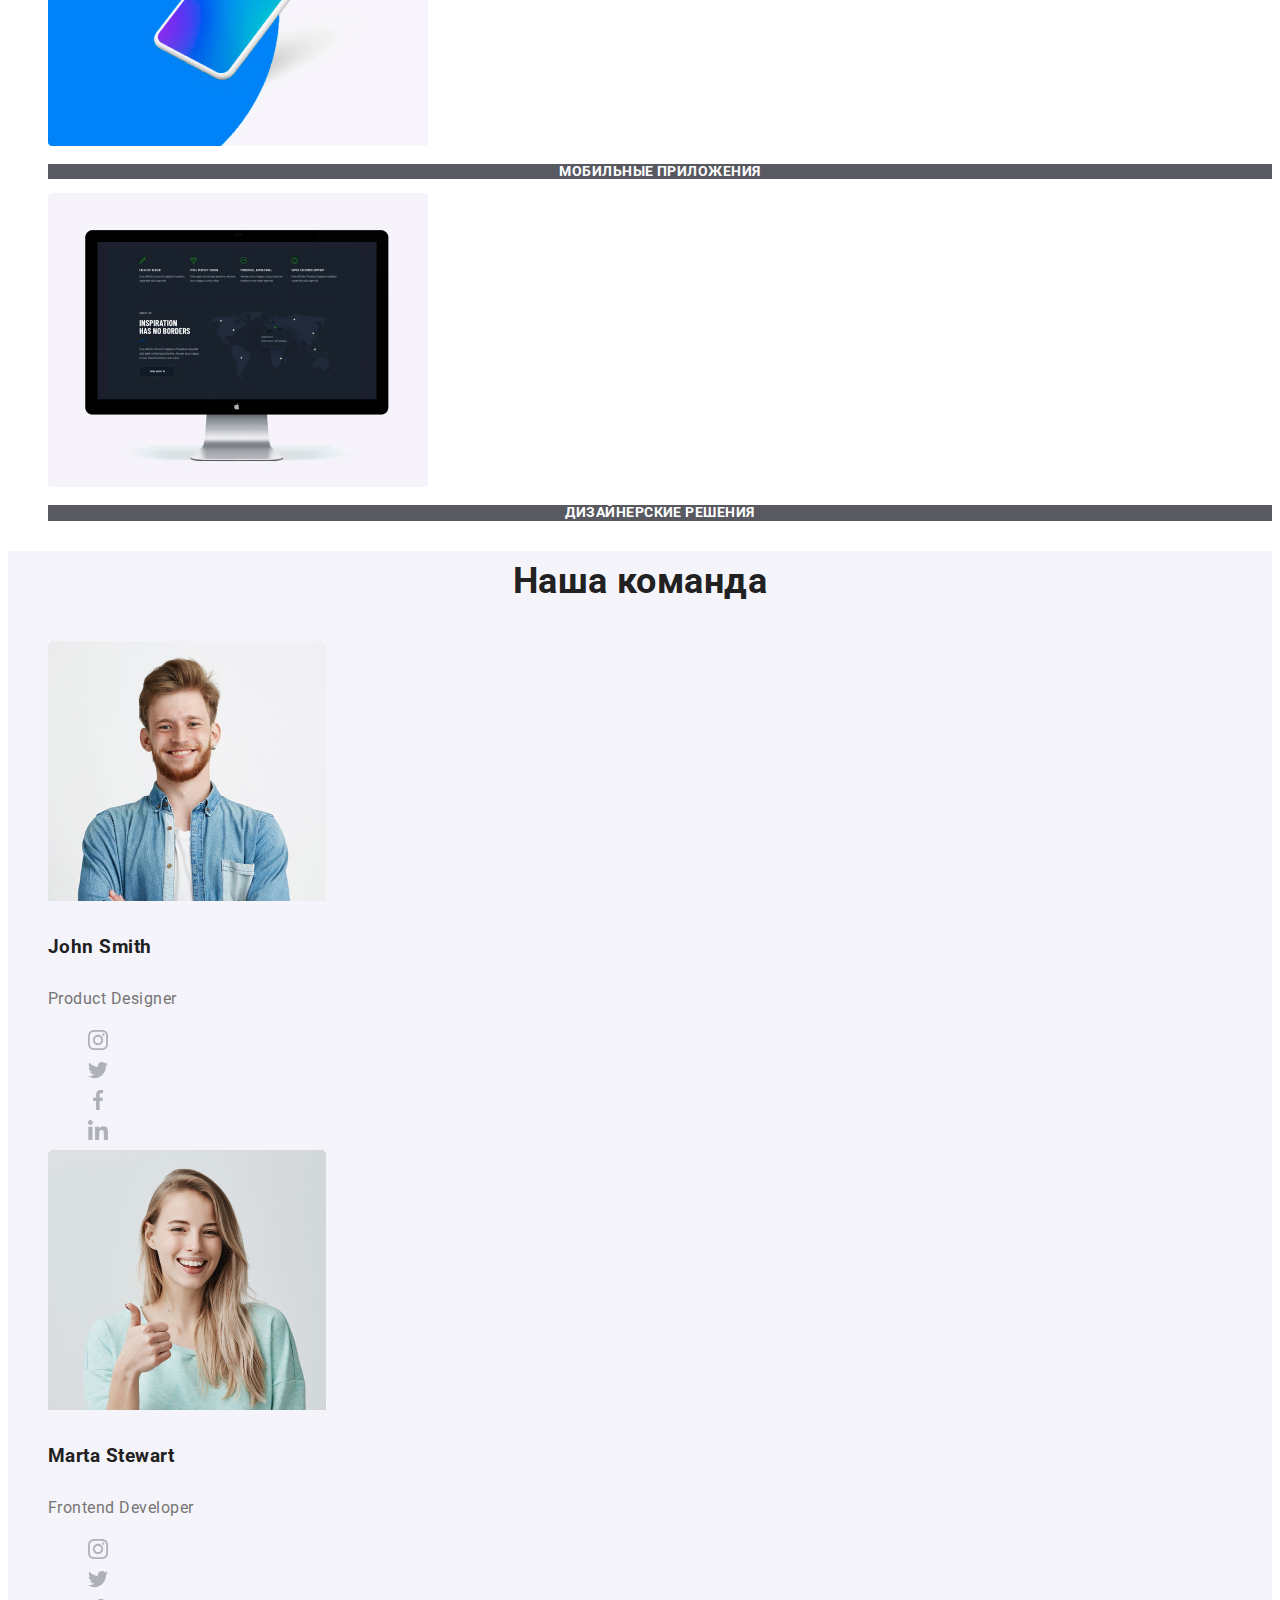
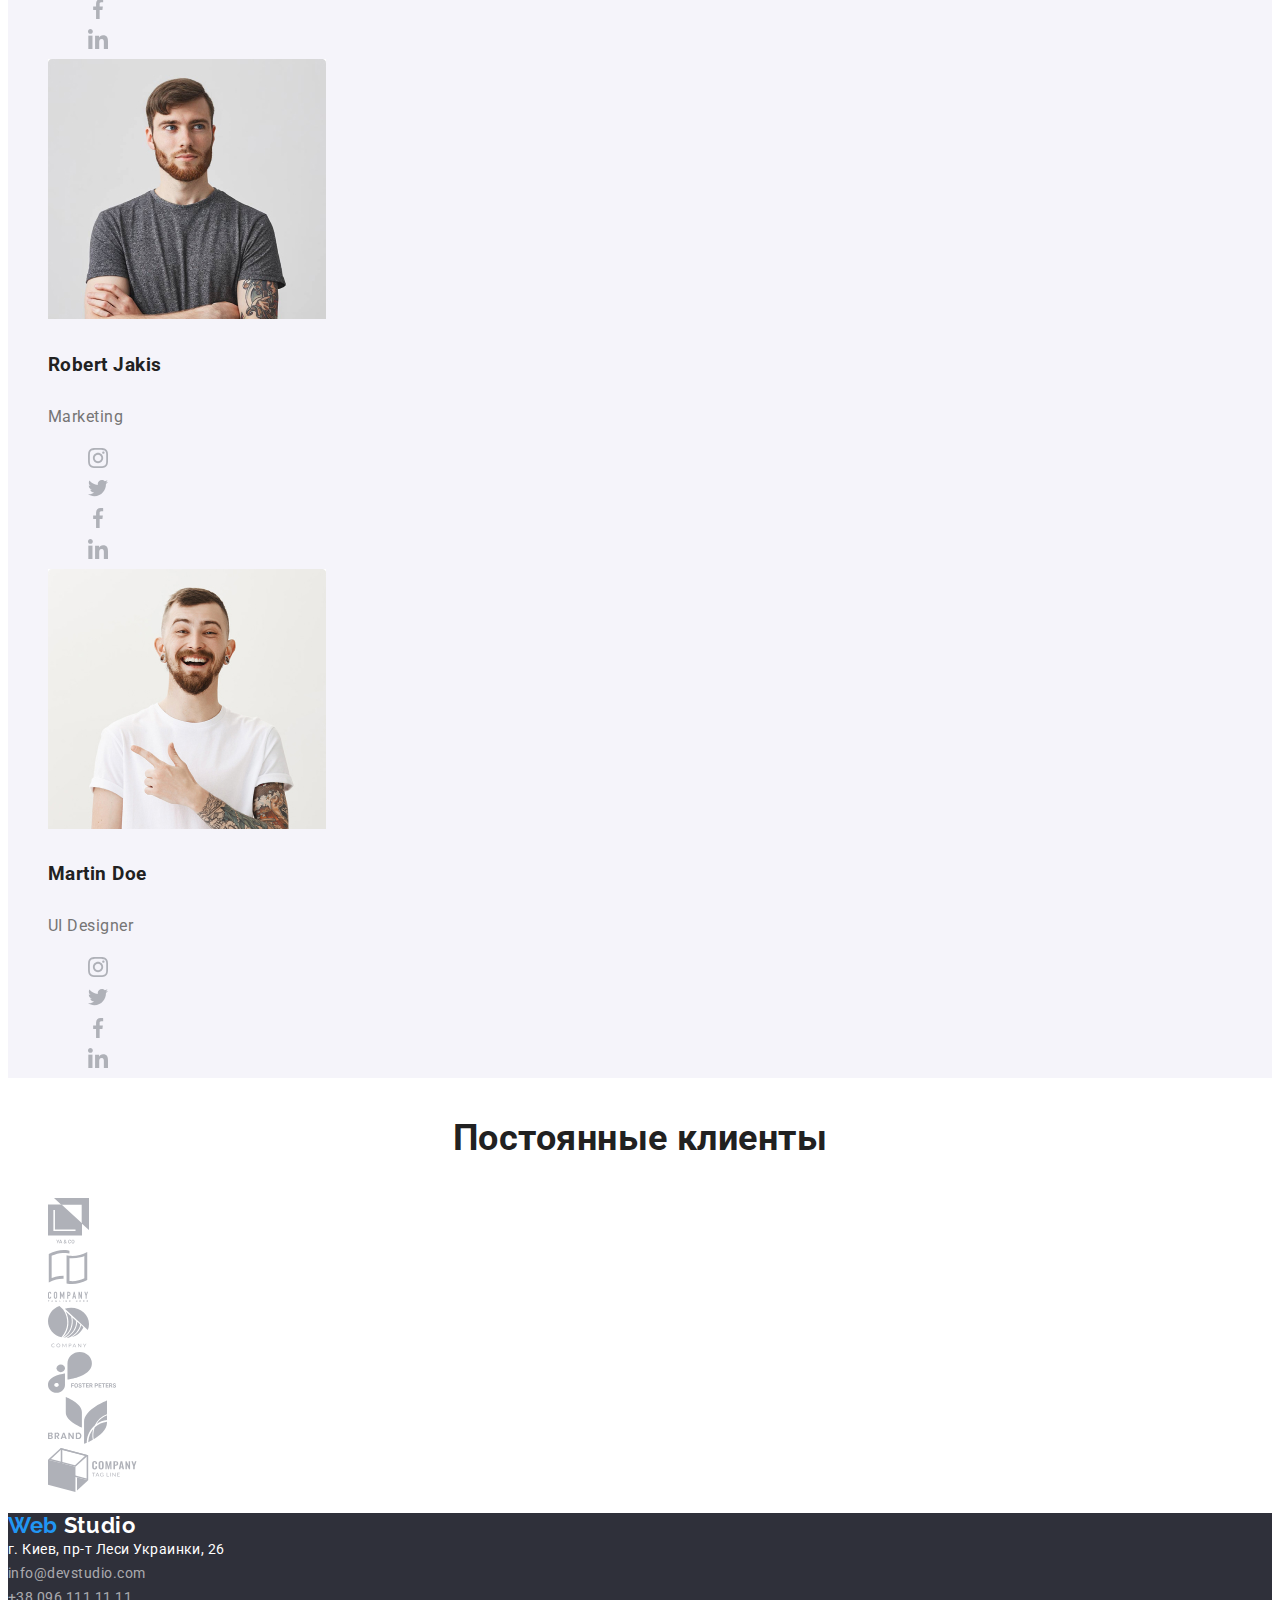
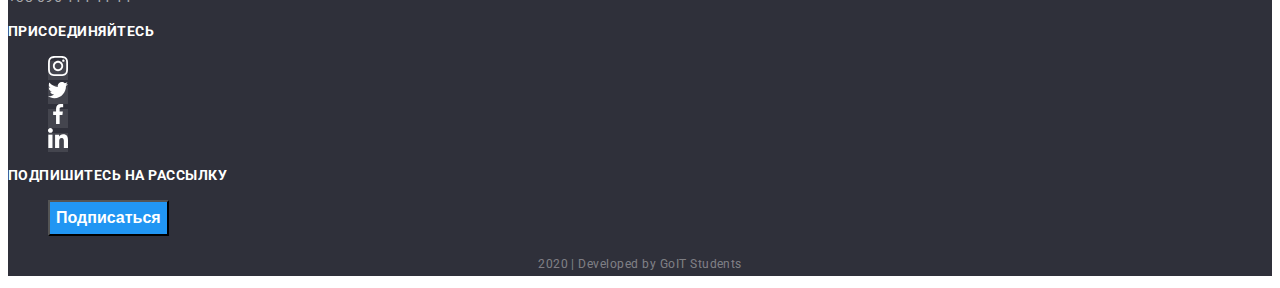
==== commit 7fe2baa9: "HW-02 (ver 2.0)" ====
--- a/index.html
+++ b/index.html
@@ -4,14 +4,18 @@
     <meta charset="UTF-8" />
     <meta name="viewport" content="width=device-width, initial-scale=1.0" />
     <title>WebStudio</title>
+    <link
+      href="https://fonts.googleapis.com/css2?family=Raleway:wght@700&family=Roboto:ital,wght@0,400;0,900;1,500;1,700&display=swap"
+      rel="stylesheet"
+    />
     <link rel="stylesheet" href="./css/styles.css" />
   </head>
   <body>
     <!-- Шапка сайта -->
     <header class="header">
-      <nav class="nav">
-        <a href="index.html" class="logo"><span class="logo-text">Web</span>Studio</a>
-        <ul class="nav">
+      <nav>
+        <a href="index.html" class="logo"><span class="logo-text">Web</span> Studio</a>
+        <ul class="nav-list">
           <li><a class="nav-link" href="./index.html">Студия</a></li>
           <li><a class="nav-link" href="./portfolio.html">Портфолио</a></li>
           <li><a class="nav-link" href="">Контакты</a></li>
@@ -35,7 +39,7 @@
         <section class="hero">
           <h1 class="hero-title">ЭФФЕКТИВНЫЕ РЕШЕНИЯ ДЛЯ ВАШЕГО БИЗНЕСА</h1>
           <a href="mailto:info@devstudio.com" class="primarybutton"></a>
-          <button>Заказать услугу</button>
+          <button class="primarybutton">Заказать услугу</button>
         </section>
       </div>
       <!-- Наше кредо -->
@@ -78,19 +82,19 @@
         <ul>
           <li>
             <a href=""
-              ><img src="./images/index/work/desktop.png" alt="Десктопные приложения" />
+              ><img src="./images/index/work/desktop.jpg" alt="Десктопные приложения" />
               <h3 class="work-titles">Десктопные приложения</h3></a
             >
           </li>
           <li>
             <a href=""
-              ><img src="./images/index/work/mobile.png" alt="Мобильные приложения" />
+              ><img src="./images/index/work/mobile.jpg" alt="Мобильные приложения" />
               <h3 class="work-titles">Мобильные приложения</h3></a
             >
           </li>
           <li>
             <a href=""
-              ><img src="./images/index/work/design.png" alt="Дизайнерские решения" />
+              ><img src="./images/index/work/design.jpg" alt="Дизайнерские решения" />
               <h3 class="work-titles">Дизайнерские решения</h3></a
             >
           </li>
@@ -101,78 +105,110 @@
         <h2 class="team-title">Наша команда</h2>
         <ul>
           <li>
-            <img src="./images/index/team/john-smith.png" alt="John Smith" />
+            <img src="./images/index/team/john-smith.jpg" alt="John Smith" />
             <h3 class="member">John Smith</h3>
             <p class="member-role">Product Designer</p>
-            <ul>
-              <li>
-                <a href=""><img src="./images/socialmedia/instagram1.svg" alt="instagram" /></a>
-              </li>
-              <li>
-                <a href=""><img src="./images/socialmedia/twitter1.svg" alt="twitter" /></a>
-              </li>
-              <li>
-                <a href=""><img src="./images/socialmedia/facebook1.svg" alt="facebook" /></a>
-              </li>
-              <li>
-                <a href=""><img src="./images/socialmedia/linkedin1.svg" alt="linkedin" /></a>
-              </li>
-            </ul>
-          </li>
-          <li>
-            <img src="./images/index/team/marta-stewart.png" alt="Marta Stewart" />
+            <ul class="socialmedialist">
+              <li>
+                <a href="" class="socialmediaicon"
+                  ><img src="./images/socialmedia/instagram1.svg" alt="instagram"
+                /></a>
+              </li>
+              <li>
+                <a href="" class="socialmediaicon"
+                  ><img src="./images/socialmedia/twitter1.svg" alt="twitter"
+                /></a>
+              </li>
+              <li>
+                <a href="" class="socialmediaicon"
+                  ><img src="./images/socialmedia/facebook1.svg" alt="facebook"
+                /></a>
+              </li>
+              <li>
+                <a href="" class="socialmediaicon"
+                  ><img src="./images/socialmedia/linkedin1.svg" alt="linkedin"
+                /></a>
+              </li>
+            </ul>
+          </li>
+          <li>
+            <img src="./images/index/team/marta-stewart.jpg" alt="Marta Stewart" />
             <h3 class="member">Marta Stewart</h3>
             <p class="member-role">Frontend Developer</p>
-            <ul>
-              <li>
-                <a href=""><img src="./images/socialmedia/instagram1.svg" alt="instagram" /></a>
-              </li>
-              <li>
-                <a href=""><img src="./images/socialmedia/twitter1.svg" alt="twitter" /></a>
-              </li>
-              <li>
-                <a href=""><img src="./images/socialmedia/facebook1.svg" alt="facebook" /></a>
-              </li>
-              <li>
-                <a href=""><img src="./images/socialmedia/linkedin1.svg" alt="linkedin" /></a>
-              </li>
-            </ul>
-          </li>
-          <li>
-            <img src="./images/index/team/robert-jakis.png" alt="Robert Jakis" />
+            <ul class="socialmedialist">
+              <li>
+                <a href="" class="socialmediaicon"
+                  ><img src="./images/socialmedia/instagram1.svg" alt="instagram"
+                /></a>
+              </li>
+              <li>
+                <a href="" class="socialmediaicon"
+                  ><img src="./images/socialmedia/twitter1.svg" alt="twitter"
+                /></a>
+              </li>
+              <li>
+                <a href="" class="socialmediaicon"
+                  ><img src="./images/socialmedia/facebook1.svg" alt="facebook"
+                /></a>
+              </li>
+              <li>
+                <a href="" class="socialmediaicon"
+                  ><img src="./images/socialmedia/linkedin1.svg" alt="linkedin"
+                /></a>
+              </li>
+            </ul>
+          </li>
+          <li>
+            <img src="./images/index/team/robert-jakis.jpg" alt="Robert Jakis" />
             <h3 class="member">Robert Jakis</h3>
             <p class="member-role">Marketing</p>
-            <ul>
-              <li>
-                <a href=""><img src="./images/socialmedia/instagram1.svg" alt="instagram" /></a>
-              </li>
-              <li>
-                <a href=""><img src="./images/socialmedia/twitter1.svg" alt="twitter" /></a>
-              </li>
-              <li>
-                <a href=""><img src="./images/socialmedia/facebook1.svg" alt="facebook" /></a>
-              </li>
-              <li>
-                <a href=""><img src="./images/socialmedia/linkedin1.svg" alt="linkedin" /></a>
-              </li>
-            </ul>
-          </li>
-          <li>
-            <img src="./images/index/team/martin-doe.png" alt="Martin Doe" />
+            <ul class="socialmedialist">
+              <li>
+                <a href="" class="socialmediaicon"
+                  ><img src="./images/socialmedia/instagram1.svg" alt="instagram"
+                /></a>
+              </li>
+              <li>
+                <a href="" class="socialmediaicon"
+                  ><img src="./images/socialmedia/twitter1.svg" alt="twitter"
+                /></a>
+              </li>
+              <li>
+                <a href="" class="socialmediaicon"
+                  ><img src="./images/socialmedia/facebook1.svg" alt="facebook"
+                /></a>
+              </li>
+              <li>
+                <a href="" class="socialmediaicon"
+                  ><img src="./images/socialmedia/linkedin1.svg" alt="linkedin"
+                /></a>
+              </li>
+            </ul>
+          </li>
+          <li>
+            <img src="./images/index/team/martin-doe.jpg" alt="Martin Doe" />
             <h3 class="member">Martin Doe</h3>
             <p class="member-role">UI Designer</p>
-            <ul>
-              <li>
-                <a href=""><img src="./images/socialmedia/instagram1.svg" alt="instagram" /></a>
-              </li>
-              <li>
-                <a href=""><img src="./images/socialmedia/twitter1.svg" alt="twitter" /></a>
-              </li>
-              <li>
-                <a href=""><img src="./images/socialmedia/facebook1.svg" alt="facebook" /></a>
-              </li>
-              <li>
-                <a href=""><img src="./images/socialmedia/linkedin1.svg" alt="linkedin" /></a>
+            <ul class="socialmedialist">
+              <li>
+                <a href="" class="socialmediaicon"
+                  ><img src="./images/socialmedia/instagram1.svg" alt="instagram"
+                /></a>
+              </li>
+              <li>
+                <a href="" class="socialmediaicon"
+                  ><img src="./images/socialmedia/twitter1.svg" alt="twitter"
+                /></a>
+              </li>
+              <li>
+                <a href="" class="socialmediaicon"
+                  ><img src="./images/socialmedia/facebook1.svg" alt="facebook"
+                /></a>
+              </li>
+              <li>
+                <a href="" class="socialmediaicon"
+                  ><img src="./images/socialmedia/linkedin1.svg" alt="linkedin"
+                /></a>
               </li>
             </ul>
           </li>
@@ -216,7 +252,7 @@
     </main>
     <!-- Подвал -->
     <footer class="footer">
-      <a href="index.html" class="logo-footer"><span class="logo-text">Web</span>Studio</a>
+      <a href="index.html" class="logo-footer"><span class="logo-text">Web</span> Studio</a>
       <address class="address">
         <span class="address-location">г. Киев, пр-т Леси Украинки, 26</span><br />
         <a class="address-text" href="mailto:info@devstudio.com">info@devstudio.com </a><br />
@@ -224,7 +260,7 @@
       </address>
 
       <p class="footer-titles">ПРИСОЕДИНЯЙТЕСЬ</p>
-      <ul>
+      <ul class="socialmedialist">
         <li>
           <a href="" class="sm-links-footer"
             ><img src="./images/socialmedia/instagram2.svg" alt="instagram"
@@ -251,8 +287,8 @@
       <ul>
         <li></li>
         <li>
-          <a href="mailto:info@devstudio.com" class="primarybutton"></a>
-          <button>Подписаться</button>
+          <a href="mailto:info@devstudio.com" class="secondarybutton"></a>
+          <button class="secondarybutton">Подписаться</button>
         </li>
       </ul>
       <p class="dev-by">2020 | Developed by GoIT Students</p>
--- a/css/styles.css
+++ b/css/styles.css
@@ -4,6 +4,9 @@
   --focus-color: #2196f3;
   --footer-bg-color: #2f303a;
   --main-bg-color: rgba(47, 48, 58, 0.8);
+  --total-black-color: #000000;
+  --total-white-color: #ffffff;
+  --button-bg: #2196f3;
 }
 
 /* чорный основной #212121
@@ -14,7 +17,10 @@
 подвал #2f303a */
 
 body {
-  background-color: #ffffff;
+  background-color: var(--total-white-color);
+  font-family: 'Roboto', sans-serif;
+
+  letter-spacing: 0.03em;
 }
 
 a {
@@ -27,15 +33,34 @@
 
 /* ШАПКА!!! */
 .logo {
-  color: #000000;
+  color: var(--total-black-color);
+  font-family: Raleway, sans-serif;
+  font-weight: 700;
+  font-size: 26px;
+  line-height: 1.19;
+  letter-spacing: 0.03em;
 }
 
 .logo-text {
   color: var(--focus-color);
 }
 
+.nav-list {
+  font-weight: 500;
+  font-size: 14px;
+  line-height: 1.14;
+  letter-spacing: 0.02em;
+}
+
 .nav-link {
   color: var(--primary-text-color);
+}
+
+.contacts {
+  font-weight: 500;
+  font-size: 14px;
+  line-height: 1.14;
+  letter-spacing: 0.02em;
 }
 
 .nav-link:focus,
@@ -52,32 +77,53 @@
   color: var(--focus-color);
 }
 
+h2 {
+  font-weight: 700;
+  font-size: 36px;
+  line-height: 1.67;
+  text-align: center;
+}
+
 /* ОСНОВНОЕ!!! */
 .hero {
   background-color: rgba(47, 48, 58, 0.8);
+  text-align: center;
+  letter-spacing: 0.06em;
 }
 
 .hero-title {
-  color: #ffffff;
+  color: var(--total-white-color);
+  font-weight: 900;
+  font-size: 44px;
+  line-height: 1.36;
+  text-transform: uppercase;
 }
 
 .primarybutton {
-  color: #ffffff;
-}
-
-/* .creed {
-} */
+  color: var(--total-white-color);
+  font-weight: 700;
+  font-size: 16px;
+  line-height: 1.88;
+  background: var(--button-bg);
+}
+
+.creed {
+  font-size: 14px;
+}
 
 /* .creed-title {
-  color: #212121;
 } */
 
 .creed-titles {
   color: var(--primary-text-color);
+  font-weight: 700;
+  line-height: 1.14px;
+  text-transform: uppercase;
 }
 
 .creed-text {
   color: var(--secondary-text-color);
+  line-height: 1.71;
 }
 
 /* .work {
@@ -88,12 +134,20 @@
 }
 
 .work-titles {
-  color: #ffffff;
+  color: var(--total-white-color);
   background-color: rgba(47, 48, 58, 0.8);
+  font-weight: 700;
+  font-size: 14px;
+  line-height: 1.14;
+  text-align: center;
+  text-transform: uppercase;
 }
 
 .team {
   background-color: #f5f4fa;
+  font-weight: 500;
+  font-size: 16px;
+  line-height: 1.88;
 }
 
 .team-title {
@@ -106,6 +160,18 @@
 
 .member-role {
   color: var(--secondary-text-color);
+  font-weight: 400;
+}
+
+/* .socialmedialist {
+} */
+
+/* .socialmediaicon {
+} */
+
+.socialmediaicon:focus,
+.socialmediaicon:hover {
+  background-color: var(--focus-color);
 }
 
 /* .clients {
@@ -124,18 +190,27 @@
 }
 
 .logo-footer {
-  color: #ffffff;
-}
-
-/* .address {
-} */
+  color: var(--total-white-color);
+  font-family: Raleway, sans-serif;
+  font-weight: 700;
+  font-size: 22px;
+  line-height: 1.18;
+  letter-spacing: 0.03em;
+}
+
+.address {
+  font-size: 14px;
+  line-height: 1.71;
+}
 
 .address-location {
-  color: #ffffff;
+  color: var(--total-white-color);
+  font-style: normal;
 }
 
 .address-text {
   color: rgba(255, 255, 255, 0.6);
+  font-style: normal;
 }
 
 .link-adress {
@@ -143,15 +218,38 @@
 }
 
 .footer-titles {
-  color: #ffffff;
+  color: var(--total-white-color);
+  font-weight: 700;
+  font-size: 14px;
+  line-height: 1.14;
+  text-transform: uppercase;
 }
 
 .sm-links-footer {
   background-color: rgba(255, 255, 255, 0.1);
 }
 
+.sm-links-footer:focus,
+.sm-links-footer:hover {
+  background-color: var(--focus-color);
+}
+
+.secondarybutton {
+  font-weight: 900;
+  font-size: 16px;
+  line-height: 1.88;
+  display: flex;
+  align-items: center;
+  text-align: center;
+  color: var(--total-white-color);
+  background: var(--button-bg);
+}
+
 .dev-by {
   color: rgba(255, 255, 255, 0.4);
+  font-size: 12px;
+  line-height: 2;
+  text-align: center;
 }
 
 /* PORTFOLIO */
@@ -167,17 +265,36 @@
 }
 
 .portfolio-nav-item {
+  font-weight: 500;
+  font-size: 16px;
+  line-height: 1.63;
+  text-align: center;
+  background-color: #f5f4fa;
+  color: var(--primary-text-color);
 }
 
 .portfolio-nav-item:focus,
 .portfolio-nav-item:hover {
-  color: var(--focus-color);
+  background-color: var(--focus-color);
+  color: var(--total-white-color);
 }
 
 .project-title {
   color: var(--primary-text-color);
+  text-align: left;
+  font-weight: 700;
+  font-size: 18px;
+  line-height: 2;
+  letter-spacing: 0.06em;
 }
 
 .project-type {
   color: var(--secondary-text-color);
-}
+  font-size: 16px;
+  line-height: 1.88;
+}
+
+.project-text {
+  font-size: 18px;
+  line-height: 1.56;
+}
